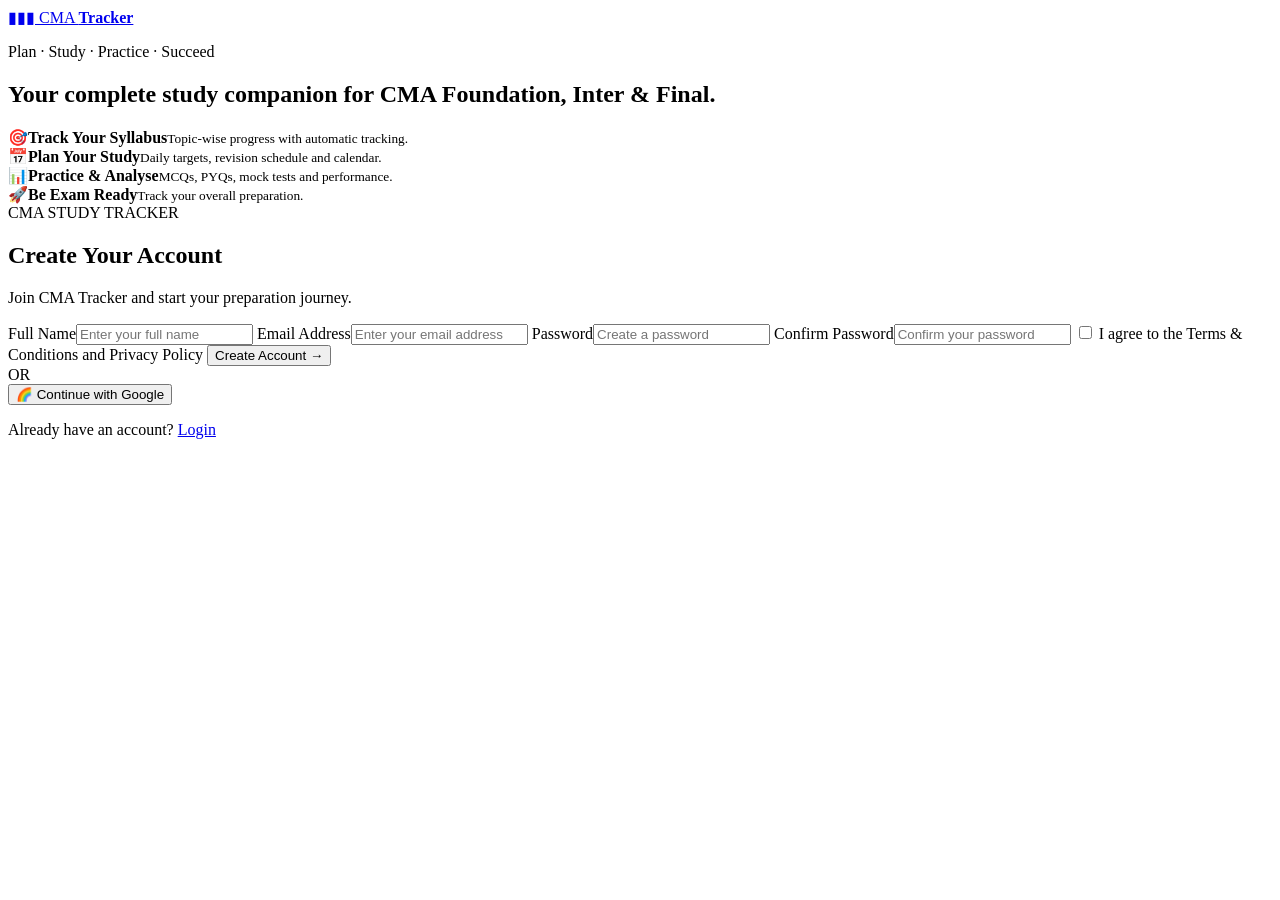
==== index.html @ d790b012 "Add files via upload" ====
<!DOCTYPE html>
<html lang="en">
<head>
<meta charset="UTF-8">
<meta name="viewport" content="width=device-width,initial-scale=1,viewport-fit=cover">
<meta name="theme-color" content="#0b1730">
<title>CMA Tracker</title>
<link rel="stylesheet" href="css/style.css">
</head>
<body>
<script>
const user = JSON.parse(localStorage.getItem("cmaUser") || "null");
location.replace(user ? "dashboard.html" : "register.html");
</script>
</body>
</html>
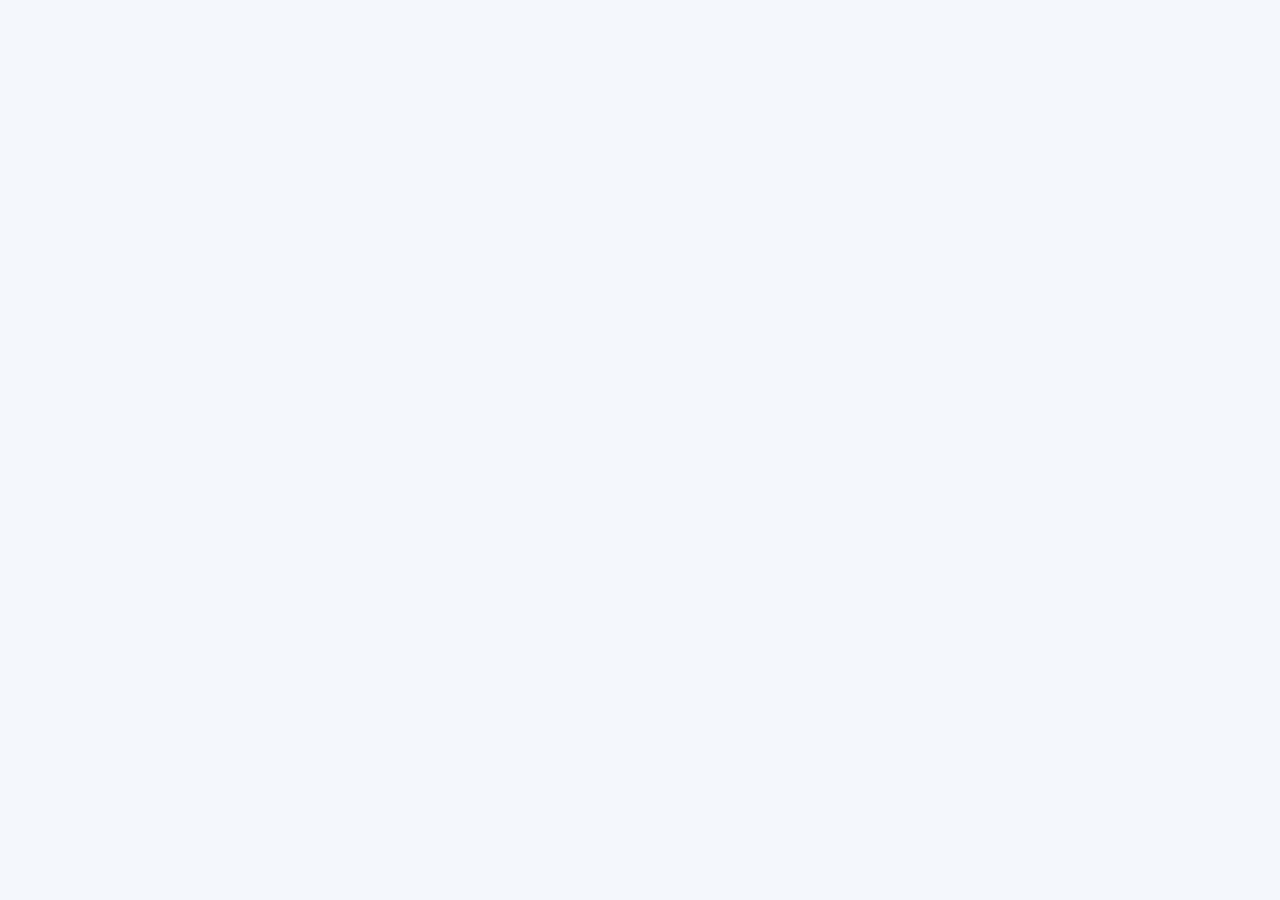
==== commit dda63be3: "Add files via upload" ====
--- a/index.html
+++ b/index.html
@@ -1,16 +1,8 @@
 <!DOCTYPE html>
-<html lang="en">
-<head>
-<meta charset="UTF-8">
-<meta name="viewport" content="width=device-width,initial-scale=1,viewport-fit=cover">
-<meta name="theme-color" content="#0b1730">
-<title>CMA Tracker</title>
-<link rel="stylesheet" href="css/style.css">
-</head>
-<body>
+<html lang="en"><head><meta charset="UTF-8"><meta name="viewport" content="width=device-width,initial-scale=1,viewport-fit=cover"><meta name="theme-color" content="#0b1730"><title>CMA Tracker</title><link rel="stylesheet" href="css/style.css"></head><body><script src="https://www.gstatic.com/firebasejs/10.14.1/firebase-app-compat.js"></script>
+<script src="https://www.gstatic.com/firebasejs/10.14.1/firebase-auth-compat.js"></script>
+<script src="https://www.gstatic.com/firebasejs/10.14.1/firebase-firestore-compat.js"></script>
+<script src="js/firebase.js"></script>
 <script>
-const user = JSON.parse(localStorage.getItem("cmaUser") || "null");
-location.replace(user ? "dashboard.html" : "register.html");
-</script>
-</body>
-</html>+cloudReady.then(user => { location.replace(user ? (user.setup ? "dashboard.html" : "setup.html") : "register.html"); });
+</script></body></html>
--- a/css/style.css
+++ b/css/style.css
@@ -0,0 +1 @@
+*{box-sizing:border-box} :root{--navy:#0b1730;--blue:#2161f5;--green:#17b978;--purple:#8a45e8;--orange:#f59e0b;--bg:#f4f7fc;--text:#111827;--muted:#64748b;--line:#e2e8f0;--card:#fff}body{margin:0;font-family:Inter,ui-sans-serif,system-ui,-apple-system,Segoe UI,sans-serif;background:var(--bg);color:var(--text)}a{color:var(--blue);text-decoration:none}.brand{font-size:25px;font-weight:800;color:var(--text);display:inline-flex;gap:7px;align-items:center}.brand b{color:var(--blue)}.brand-mark{font-size:18px;color:var(--green);letter-spacing:-5px}.muted{color:var(--muted)}.center{text-align:center}.card{background:var(--card);border:1px solid var(--line);border-radius:22px;box-shadow:0 8px 30px #1e293b0d}.btn{border:0;border-radius:12px;padding:13px 18px;font-size:15px;font-weight:700;cursor:pointer}.primary{background:var(--blue);color:white}.secondary{background:#eef2f7;color:#26354d}.google{background:#fff;border:1px solid #cbd5e1;color:#182338}.full{width:100%}.auth-page{min-height:100vh;background:linear-gradient(135deg,#eef8ff,#f8f7ff)}.auth-shell{min-height:100vh;display:grid;grid-template-columns:1fr 1fr}.brand-panel{padding:70px 8vw;background:linear-gradient(160deg,#edf9ff,#eef2ff)}.brand-panel h1{max-width:600px;font-size:42px;line-height:1.1;margin:45px 0}.tagline{font-weight:600;color:#52627c}.feature-list{display:grid;gap:14px;max-width:550px}.feature-list div{background:#ffffffcc;border:1px solid #dce6f3;padding:18px;border-radius:17px;display:grid;grid-template-columns:44px 1fr;align-items:center}.feature-list span{grid-row:span 2;font-size:25px}.feature-list small{color:var(--muted)}.form-panel,.center-wrap{display:grid;place-items:center;padding:30px}.auth-card{padding:34px;max-width:520px;width:100%}.narrow{max-width:430px}.eyebrow{font-size:12px;letter-spacing:1.3px;font-weight:800;color:var(--blue);margin-bottom:10px}.auth-card h2{font-size:31px;margin:8px 0}.auth-card form{display:grid;gap:16px;margin-top:25px}label{font-weight:700;display:grid;gap:7px}input,select{width:100%;padding:13px 14px;border:1px solid #cbd5e1;border-radius:11px;background:white;font:inherit;color:var(--text)}.check{display:flex;align-items:center;font-size:13px;font-weight:500}.check input{width:auto}.or{display:flex;align-items:center;gap:10px;color:#94a3b8;margin:18px 0}.or:before,.or:after{content:"";height:1px;background:var(--line);flex:1}.setup-shell{max-width:900px;margin:auto;padding:24px}.setup-head{display:flex;justify-content:space-between;align-items:center;margin-bottom:12px}.progress-line{height:6px;background:#e5eaf2;border-radius:10px;overflow:hidden;margin-bottom:22px}.progress-line i{display:block;height:100%;background:var(--blue);width:20%;transition:.25s}.setup-card{padding:34px;min-height:570px}.step{display:none}.step.active{display:block}.step-icon{font-size:42px;margin-bottom:12px}.step h1{font-size:31px;margin:0 0 8px}.choice-grid{display:grid;grid-template-columns:repeat(3,1fr);gap:14px;margin-top:28px}.choice{background:white;border:2px solid var(--line);border-radius:16px;padding:22px;text-align:left;cursor:pointer;display:grid;gap:7px}.choice:hover,.choice.selected{border-color:var(--blue);background:#eff5ff}.choice small{color:var(--muted)}.setup-actions{display:flex;justify-content:space-between;margin-top:32px}.setup-actions #back{visibility:hidden}.paper-row{display:grid;grid-template-columns:1fr 220px;gap:15px;align-items:center;padding:12px 0;border-bottom:1px solid var(--line)}.app-shell{min-height:100vh}.topbar{background:var(--navy);color:#fff;padding:15px 24px;display:flex;align-items:center;justify-content:space-between;position:sticky;top:0;z-index:10}.topbar .brand{color:white}.topbar .brand b{color:#5e91ff}.top-actions{display:flex;gap:10px;align-items:center}.top-actions select{background:#182642;color:white;border-color:#52627c;width:auto}.layout{display:flex}.sidebar{width:230px;background:#fff;border-right:1px solid var(--line);min-height:calc(100vh - 66px);padding:18px 12px;position:sticky;top:66px}.nav-link{display:flex;gap:10px;padding:11px 12px;border-radius:10px;color:#52627c;font-weight:650;margin:3px 0}.nav-link.active,.nav-link:hover{background:#eef4ff;color:var(--blue)}.main{flex:1;padding:24px;max-width:1450px;margin:auto;width:100%}.hero{background:linear-gradient(135deg,#fff,#eef6ff);border:1px solid #dbe7f5;border-radius:24px;padding:24px;display:grid;grid-template-columns:250px 1fr;gap:24px;align-items:center}.hero h1{margin:0 0 5px;font-size:26px}.days{font-size:34px;font-weight:850}.progress{height:12px;background:#dfe7f2;border-radius:99px;overflow:hidden}.progress span{display:block;height:100%;background:var(--green);border-radius:99px}.metrics{display:grid;grid-template-columns:repeat(4,1fr);gap:14px;margin:18px 0}.metric{padding:18px}.metric h3{margin:0 0 5px;font-size:15px}.metric strong{font-size:28px}.metric .progress{margin-top:12px;height:8px}.section-title{display:flex;justify-content:space-between;align-items:center;margin:25px 0 12px}.section-title h2{margin:0}.subjects{display:grid;grid-template-columns:repeat(4,1fr);gap:14px}.subject{padding:18px;min-height:180px}.ring{width:82px;height:82px;border-radius:50%;display:grid;place-items:center;margin:15px auto;background:conic-gradient(var(--green) calc(var(--p)*1%),#e6ebf2 0)}.ring:after{content:attr(data-value);width:62px;height:62px;border-radius:50%;background:#fff;display:grid;place-items:center;font-weight:800}.subject .legend{display:flex;justify-content:space-between;font-size:12px;color:var(--muted)}.two-col{display:grid;grid-template-columns:1.5fr 1fr;gap:16px}.task-list,.activity-list,.revision-list{display:grid;gap:0}.task,.activity,.revision{padding:13px 0;border-bottom:1px solid var(--line);display:flex;gap:12px;align-items:center}.task input{width:20px}.task-main{flex:1}.task-main b{display:block}.task-main small{color:var(--muted)}.right{text-align:right}.panel{padding:20px}.empty{padding:40px;text-align:center;color:var(--muted)}.table{width:100%;border-collapse:collapse}.table th,.table td{text-align:left;padding:12px;border-bottom:1px solid var(--line)}.pill{padding:5px 9px;border-radius:99px;background:#eef2ff;color:#4659a8;font-size:12px;font-weight:700}.grid-3{display:grid;grid-template-columns:repeat(3,1fr);gap:15px}.stat-card{padding:20px}.stat-card strong{font-size:30px}.bar-row{margin:15px 0}.bar-label{display:flex;justify-content:space-between;font-weight:650;margin-bottom:6px}.small-progress{height:9px;background:#e8edf4;border-radius:10px}.small-progress span{display:block;height:100%;background:var(--blue);border-radius:10px}.mobile-nav{display:none}.danger{color:#dc2626}.success{color:#059669}@media(max-width:1000px){.auth-shell{grid-template-columns:1fr}.brand-panel{display:none}.subjects{grid-template-columns:repeat(2,1fr)}.metrics{grid-template-columns:repeat(2,1fr)}.two-col{grid-template-columns:1fr}.sidebar{width:200px}.grid-3{grid-template-columns:1fr 1fr}}@media(max-width:700px){.setup-shell{padding:12px}.setup-card{padding:22px;min-height:650px}.choice-grid{grid-template-columns:1fr}.setup-head .brand{font-size:21px}.paper-row{grid-template-columns:1fr}.topbar{padding:13px 15px}.top-actions select{display:none}.layout{display:block}.sidebar{display:none}.main{padding:14px 12px 88px}.hero{grid-template-columns:1fr;padding:18px}.metrics{grid-template-columns:1fr 1fr;gap:9px}.metric{padding:14px}.metric strong{font-size:23px}.subjects{grid-template-columns:1fr 1fr}.subject{padding:13px;min-height:165px}.grid-3{grid-template-columns:1fr}.mobile-nav{display:flex;position:fixed;bottom:0;left:0;right:0;background:white;border-top:1px solid var(--line);z-index:20;justify-content:space-around;padding:8px 4px}.mobile-nav a{font-size:10px;text-align:center;color:#64748b}.mobile-nav a.active{color:var(--blue)}.mobile-nav span{display:block;font-size:19px}.brand-panel{padding:30px}.auth-card{padding:23px}.topbar .brand{font-size:20px}.section-title{margin-top:18px}.ring{width:70px;height:70px}.ring:after{width:52px;height:52px}.hero .days{font-size:28px}}
